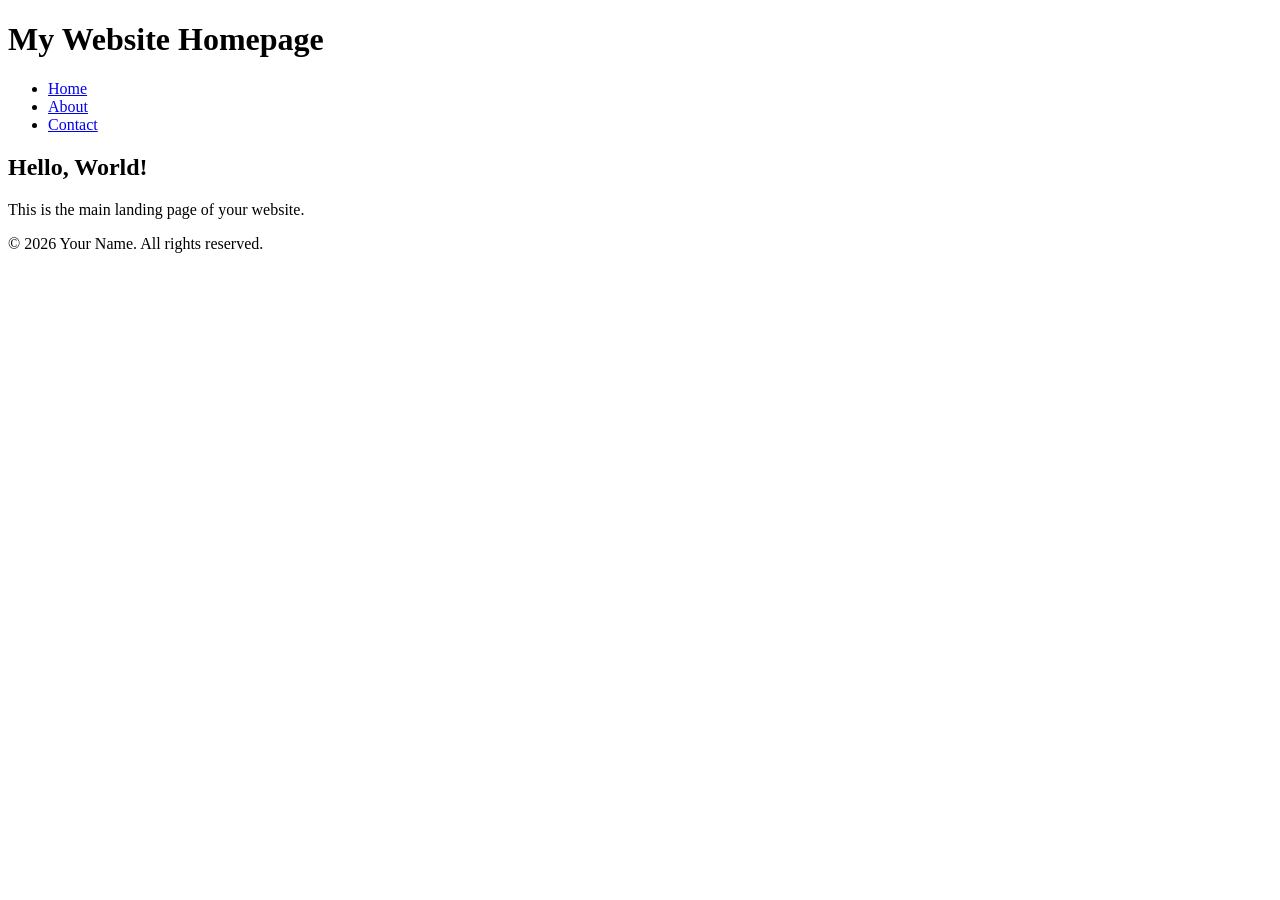
==== index.html @ 93a7c1cd "Create index.html" ====
<!DOCTYPE html>
<html lang="en">
<head>
    <meta charset="UTF-8">
    <meta name="viewport" content="width=device-width, initial-scale=1.0">
    <title>Welcome to My Website</title>
    <!-- Link to your external CSS stylesheet -->
    <link rel="stylesheet" href="style.css">
</head>
<body>

    <header>
        <h1>My Website Homepage</h1>
        <nav>
            <ul>
                <li><a href="index.html">Home</a></li>
                <li><a href="about.html">About</a></li>
                <li><a href="contact.html">Contact</a></li>
            </ul>
        </nav>
    </header>

    <main>
        <section>
            <h2>Hello, World!</h2>
            <p>This is the main landing page of your website.</p>
        </section>
    </main>

    <footer>
        <p>&copy; 2026 Your Name. All rights reserved.</p>
    </footer>

    <!-- Link to your JavaScript file -->
    <script src="script.js"></script>
</body>
</html>
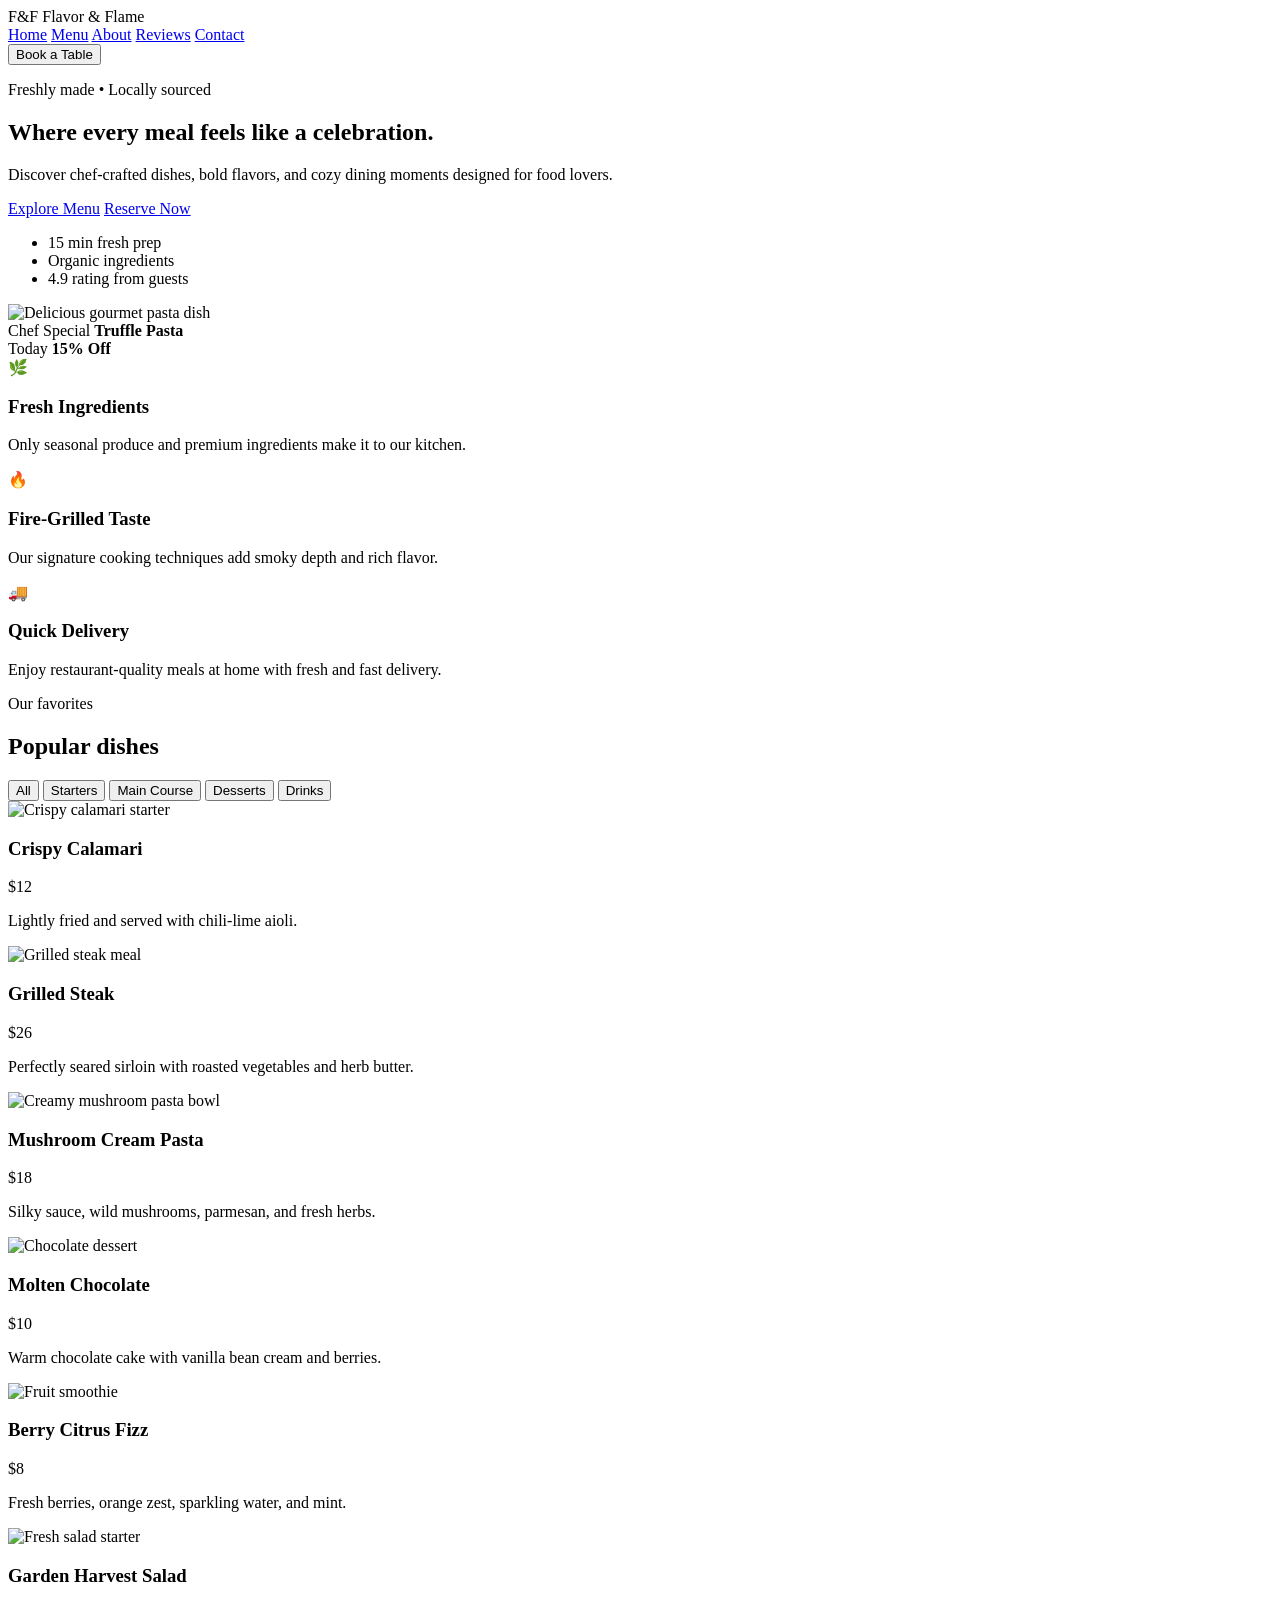
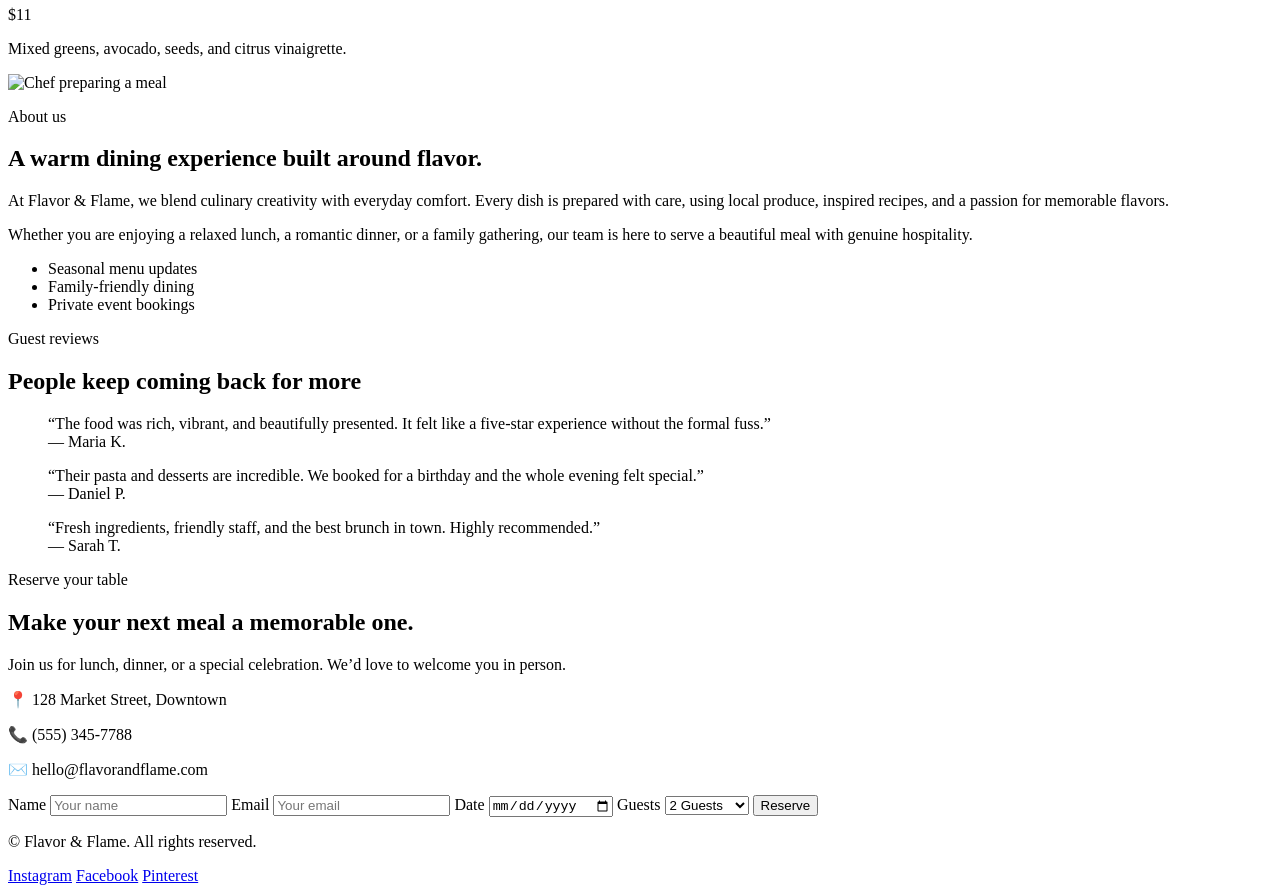
==== commit 56c63c78: "Create a modern food-themed restaurant landing page for the repository." ====
--- a/index.html
+++ b/index.html
@@ -1,37 +1,307 @@
 <!DOCTYPE html>
 <html lang="en">
-<head>
-    <meta charset="UTF-8">
-    <meta name="viewport" content="width=device-width, initial-scale=1.0">
-    <title>Welcome to My Website</title>
-    <!-- Link to your external CSS stylesheet -->
-    <link rel="stylesheet" href="style.css">
-</head>
-<body>
-
-    <header>
-        <h1>My Website Homepage</h1>
-        <nav>
-            <ul>
-                <li><a href="index.html">Home</a></li>
-                <li><a href="about.html">About</a></li>
-                <li><a href="contact.html">Contact</a></li>
+  <head>
+    <meta charset="UTF-8" />
+    <meta name="viewport" content="width=device-width, initial-scale=1.0" />
+    <meta
+      name="description"
+      content="Flavor & Flame offers handcrafted meals, fresh ingredients, and warm hospitality in a vibrant food experience."
+    />
+    <title>Flavor & Flame | Fresh Food, Great Taste</title>
+    <link rel="preconnect" href="https://fonts.googleapis.com" />
+    <link rel="preconnect" href="https://fonts.gstatic.com" crossorigin />
+    <link
+      href="https://fonts.googleapis.com/css2?family=Playfair+Display:wght@600;700;800&family=Inter:wght@400;500;600;700&display=swap"
+      rel="stylesheet"
+    />
+    <link rel="stylesheet" href="style.css" />
+  </head>
+  <body>
+    <header class="site-header">
+      <nav class="navbar container">
+        <div class="brand">
+          <span class="brand-mark">F&F</span>
+          <span>Flavor & Flame</span>
+        </div>
+
+        <div class="nav-links">
+          <a href="#home">Home</a>
+          <a href="#menu">Menu</a>
+          <a href="#about">About</a>
+          <a href="#reviews">Reviews</a>
+          <a href="#contact">Contact</a>
+        </div>
+
+        <button class="nav-button">Book a Table</button>
+      </nav>
+    </header>
+
+    <main>
+      <section id="home" class="hero">
+        <div class="container hero-inner">
+          <div class="hero-content">
+            <p class="eyebrow">Freshly made • Locally sourced</p>
+            <h1>Where every meal feels like a celebration.</h1>
+            <p class="hero-text">
+              Discover chef-crafted dishes, bold flavors, and cozy dining moments designed for food lovers.
+            </p>
+            <div class="hero-actions">
+              <a class="primary-btn" href="#menu">Explore Menu</a>
+              <a class="secondary-btn" href="#contact">Reserve Now</a>
+            </div>
+
+            <ul class="hero-highlights" aria-label="restaurant highlights">
+              <li>15 min fresh prep</li>
+              <li>Organic ingredients</li>
+              <li>4.9 rating from guests</li>
             </ul>
-        </nav>
-    </header>
-
-    <main>
-        <section>
-            <h2>Hello, World!</h2>
-            <p>This is the main landing page of your website.</p>
-        </section>
+          </div>
+
+          <div class="hero-visual" aria-label="Food dish showcase">
+            <div class="dish-card large">
+              <img
+                src="https://images.unsplash.com/photo-1544025162-d76694265947?auto=format&fit=crop&w=900&q=80"
+                alt="Delicious gourmet pasta dish"
+              />
+            </div>
+            <div class="floating-card card-one">
+              <span>Chef Special</span>
+              <strong>Truffle Pasta</strong>
+            </div>
+            <div class="floating-card card-two">
+              <span>Today</span>
+              <strong>15% Off</strong>
+            </div>
+          </div>
+        </div>
+      </section>
+
+      <section class="features container">
+        <article class="feature-item">
+          <div class="icon">🌿</div>
+          <h3>Fresh Ingredients</h3>
+          <p>Only seasonal produce and premium ingredients make it to our kitchen.</p>
+        </article>
+        <article class="feature-item">
+          <div class="icon">🔥</div>
+          <h3>Fire-Grilled Taste</h3>
+          <p>Our signature cooking techniques add smoky depth and rich flavor.</p>
+        </article>
+        <article class="feature-item">
+          <div class="icon">🚚</div>
+          <h3>Quick Delivery</h3>
+          <p>Enjoy restaurant-quality meals at home with fresh and fast delivery.</p>
+        </article>
+      </section>
+
+      <section id="menu" class="menu-section">
+        <div class="container">
+          <div class="section-heading">
+            <p class="eyebrow accent">Our favorites</p>
+            <h2>Popular dishes</h2>
+          </div>
+
+          <div class="menu-filters" aria-label="Filter menu items">
+            <button class="filter-btn active" data-filter="all">All</button>
+            <button class="filter-btn" data-filter="starters">Starters</button>
+            <button class="filter-btn" data-filter="main">Main Course</button>
+            <button class="filter-btn" data-filter="desserts">Desserts</button>
+            <button class="filter-btn" data-filter="drinks">Drinks</button>
+          </div>
+
+          <div class="menu-grid">
+            <article class="menu-item" data-category="starters">
+              <img
+                src="https://images.unsplash.com/photo-1547592166-23ac45744acd?auto=format&fit=crop&w=900&q=80"
+                alt="Crispy calamari starter"
+              />
+              <div class="menu-copy">
+                <div class="menu-topline">
+                  <h3>Crispy Calamari</h3>
+                  <span>$12</span>
+                </div>
+                <p>Lightly fried and served with chili-lime aioli.</p>
+              </div>
+            </article>
+
+            <article class="menu-item" data-category="main">
+              <img
+                src="https://images.unsplash.com/photo-1559847844-5315695dadae?auto=format&fit=crop&w=900&q=80"
+                alt="Grilled steak meal"
+              />
+              <div class="menu-copy">
+                <div class="menu-topline">
+                  <h3>Grilled Steak</h3>
+                  <span>$26</span>
+                </div>
+                <p>Perfectly seared sirloin with roasted vegetables and herb butter.</p>
+              </div>
+            </article>
+
+            <article class="menu-item" data-category="main">
+              <img
+                src="https://images.unsplash.com/photo-1517248135467-4c7edcad34c4?auto=format&fit=crop&w=900&q=80"
+                alt="Creamy mushroom pasta bowl"
+              />
+              <div class="menu-copy">
+                <div class="menu-topline">
+                  <h3>Mushroom Cream Pasta</h3>
+                  <span>$18</span>
+                </div>
+                <p>Silky sauce, wild mushrooms, parmesan, and fresh herbs.</p>
+              </div>
+            </article>
+
+            <article class="menu-item" data-category="desserts">
+              <img
+                src="https://images.unsplash.com/photo-1551024601-bec78aea704b?auto=format&fit=crop&w=900&q=80"
+                alt="Chocolate dessert"
+              />
+              <div class="menu-copy">
+                <div class="menu-topline">
+                  <h3>Molten Chocolate</h3>
+                  <span>$10</span>
+                </div>
+                <p>Warm chocolate cake with vanilla bean cream and berries.</p>
+              </div>
+            </article>
+
+            <article class="menu-item" data-category="drinks">
+              <img
+                src="https://images.unsplash.com/photo-1513558161293-cdaf765ed2fd?auto=format&fit=crop&w=900&q=80"
+                alt="Fruit smoothie"
+              />
+              <div class="menu-copy">
+                <div class="menu-topline">
+                  <h3>Berry Citrus Fizz</h3>
+                  <span>$8</span>
+                </div>
+                <p>Fresh berries, orange zest, sparkling water, and mint.</p>
+              </div>
+            </article>
+
+            <article class="menu-item" data-category="starters">
+              <img
+                src="https://images.unsplash.com/photo-1546793665-c74683f339c1?auto=format&fit=crop&w=900&q=80"
+                alt="Fresh salad starter"
+              />
+              <div class="menu-copy">
+                <div class="menu-topline">
+                  <h3>Garden Harvest Salad</h3>
+                  <span>$11</span>
+                </div>
+                <p>Mixed greens, avocado, seeds, and citrus vinaigrette.</p>
+              </div>
+            </article>
+          </div>
+        </div>
+      </section>
+
+      <section id="about" class="about-section">
+        <div class="container about-grid">
+          <div class="about-image">
+            <img
+              src="https://images.unsplash.com/photo-1559339352-11d035aa65de?auto=format&fit=crop&w=900&q=80"
+              alt="Chef preparing a meal"
+            />
+          </div>
+
+          <div class="about-content">
+            <p class="eyebrow accent">About us</p>
+            <h2>A warm dining experience built around flavor.</h2>
+            <p>
+              At Flavor & Flame, we blend culinary creativity with everyday comfort. Every dish is prepared with care, using local produce, inspired recipes, and a passion for memorable flavors.
+            </p>
+            <p>
+              Whether you are enjoying a relaxed lunch, a romantic dinner, or a family gathering, our team is here to serve a beautiful meal with genuine hospitality.
+            </p>
+            <ul class="about-points">
+              <li>Seasonal menu updates</li>
+              <li>Family-friendly dining</li>
+              <li>Private event bookings</li>
+            </ul>
+          </div>
+        </div>
+      </section>
+
+      <section id="reviews" class="testimonial-section">
+        <div class="container">
+          <div class="section-heading center">
+            <p class="eyebrow accent">Guest reviews</p>
+            <h2>People keep coming back for more</h2>
+          </div>
+
+          <div class="testimonial-grid">
+            <blockquote>
+              “The food was rich, vibrant, and beautifully presented. It felt like a five-star experience without the formal fuss.”
+              <footer>— Maria K.</footer>
+            </blockquote>
+            <blockquote>
+              “Their pasta and desserts are incredible. We booked for a birthday and the whole evening felt special.”
+              <footer>— Daniel P.</footer>
+            </blockquote>
+            <blockquote>
+              “Fresh ingredients, friendly staff, and the best brunch in town. Highly recommended.”
+              <footer>— Sarah T.</footer>
+            </blockquote>
+          </div>
+        </div>
+      </section>
+
+      <section id="contact" class="contact-section">
+        <div class="container contact-box">
+          <div class="contact-copy">
+            <p class="eyebrow accent">Reserve your table</p>
+            <h2>Make your next meal a memorable one.</h2>
+            <p>
+              Join us for lunch, dinner, or a special celebration. We’d love to welcome you in person.
+            </p>
+            <div class="contact-details">
+              <p>📍 128 Market Street, Downtown</p>
+              <p>📞 (555) 345-7788</p>
+              <p>✉️ hello@flavorandflame.com</p>
+            </div>
+          </div>
+
+          <form class="reservation-form">
+            <label>
+              Name
+              <input type="text" placeholder="Your name" />
+            </label>
+            <label>
+              Email
+              <input type="email" placeholder="Your email" />
+            </label>
+            <label>
+              Date
+              <input type="date" />
+            </label>
+            <label>
+              Guests
+              <select>
+                <option>2 Guests</option>
+                <option>4 Guests</option>
+                <option>6 Guests</option>
+                <option>8+ Guests</option>
+              </select>
+            </label>
+            <button type="submit" class="primary-btn full-width">Reserve</button>
+          </form>
+        </div>
+      </section>
     </main>
 
-    <footer>
-        <p>&copy; 2026 Your Name. All rights reserved.</p>
+    <footer class="site-footer">
+      <div class="container footer-inner">
+        <p>© <span id="year"></span> Flavor & Flame. All rights reserved.</p>
+        <div class="socials" aria-label="social media links">
+          <a href="#">Instagram</a>
+          <a href="#">Facebook</a>
+          <a href="#">Pinterest</a>
+        </div>
+      </div>
     </footer>
 
-    <!-- Link to your JavaScript file -->
     <script src="script.js"></script>
-</body>
+  </body>
 </html>
--- a/style.css
+++ b/style.css
@@ -0,0 +1,38 @@
+const yearElement = document.getElementById('year');
+if (yearElement) {
+  yearElement.textContent = new Date().getFullYear();
+}
+
+const filterButtons = document.querySelectorAll('.filter-btn');
+const menuItems = document.querySelectorAll('.menu-item');
+
+filterButtons.forEach((button) => {
+  button.addEventListener('click', () => {
+    const filter = button.dataset.filter;
+
+    filterButtons.forEach((btn) => btn.classList.toggle('active', btn === button));
+
+    menuItems.forEach((item) => {
+      const matches = filter === 'all' || item.dataset.category === filter;
+      item.style.display = matches ? 'block' : 'none';
+    });
+  });
+});
+
+const reservationForm = document.querySelector('.reservation-form');
+if (reservationForm) {
+  reservationForm.addEventListener('submit', (event) => {
+    event.preventDefault();
+    const button = reservationForm.querySelector('button');
+    const originalText = button.textContent;
+    button.textContent = 'Reserved!';
+    button.disabled = true;
+
+    setTimeout(() => {
+      button.textContent = originalText;
+      button.disabled = false;
+      reservationForm.reset();
+    }, 1800);
+  });
+}
+
